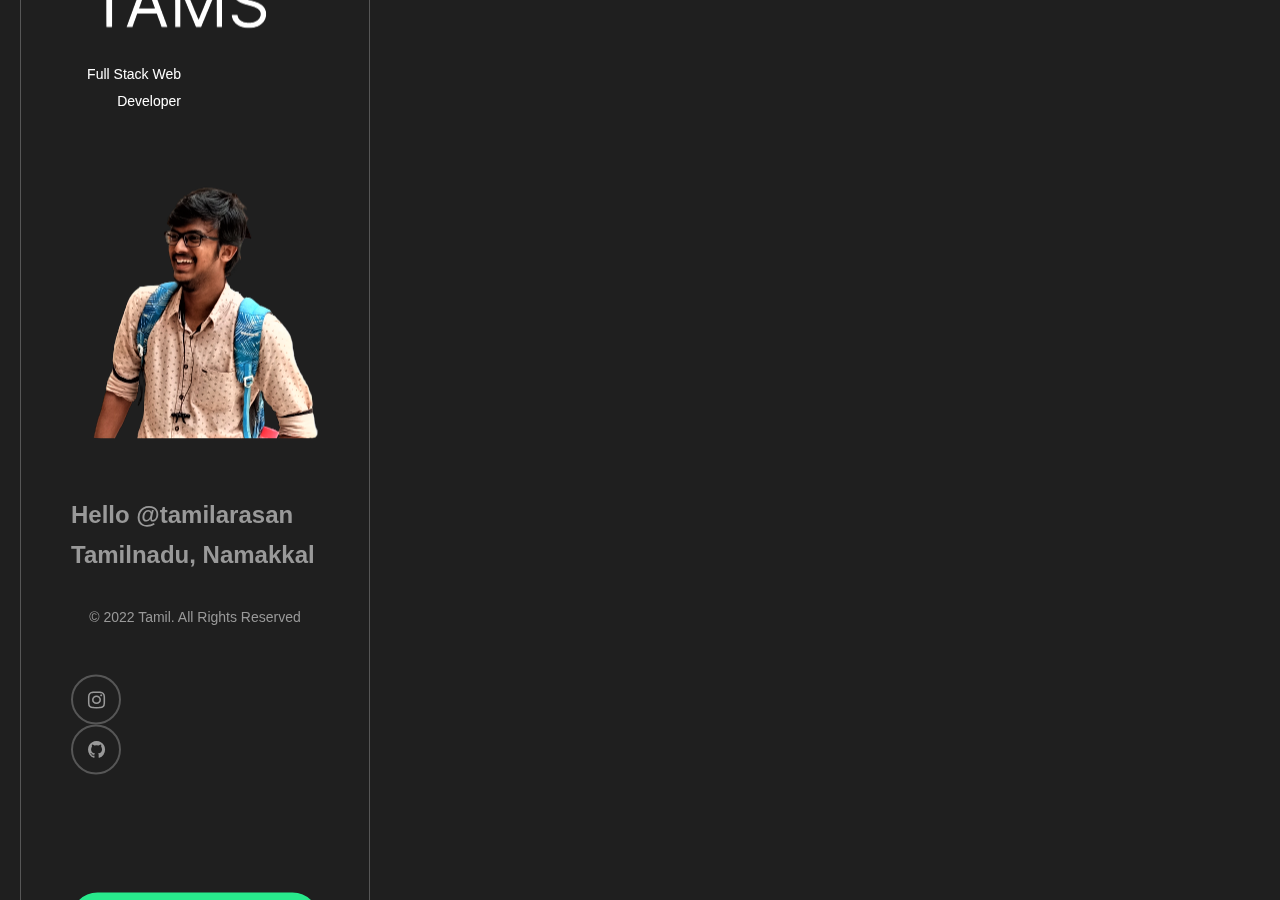
==== Newportfolio_demo1/index.html @ 545ac932 "Creating left-side bar" ====
<!DOCTYPE html>
<html lang="en">
  <head>
    <meta charset="UTF-8" />
    <meta http-equiv="X-UA-Compatible" content="IE=edge" />
    <meta name="viewport" content="width=device-width, initial-scale=1.0" />
    <title>Tamilarasan</title>
    <link rel="stylesheet" href="style.css" />
    <!-- <link rel="stylesheet" href="responsive.css" /> -->
    <script
      src="https://cdn.jsdelivr.net/npm/@popperjs/core@2.11.6/dist/umd/popper.min.js"
      integrity="sha384-oBqDVmMz9ATKxIep9tiCxS/Z9fNfEXiDAYTujMAeBAsjFuCZSmKbSSUnQlmh/jp3"
      crossorigin="anonymous"
    ></script>
    <script
      src="https://cdn.jsdelivr.net/npm/bootstrap@5.3.0-alpha1/dist/js/bootstrap.min.js"
      integrity="sha384-mQ93GR66B00ZXjt0YO5KlohRA5SY2XofN4zfuZxLkoj1gXtW8ANNCe9d5Y3eG5eD"
      crossorigin="anonymous"
    ></script>
    <link
      rel="stylesheet"
      href="https://cdnjs.cloudflare.com/ajax/libs/font-awesome/4.7.0/css/font-awesome.min.css"
    />
  </head>
  <body>
    <div class="left-sidebar">
      <div
        class="sidebar-header d-flex align-items-center justify-content-between"
      >
        <img src="logo.png" alt="Logo" />
        <span class="designation">Full Stack Web Developer</span>
      </div>
      <img src="tamilarasan-noback.png" alt="My image" class="me" />
      <h2>Hello @tamilarasan</h2>
      <h2 class="address">Tamilnadu, Namakkal</h2>
      <p class="copyright">© 2022 Tamil. All Rights Reserved</p>
      <ul
        class="social-profile d-flex align-items-center flex-wrap justify-content-center"
        style="list-style: none"
      >
        <li>
          <a href="#">
            <i class="fa fa-instagram"></i>
          </a>
        </li>
        <li>
          <a href="#">
            <i class="fa fa-github"></i>
          </a>
        </li>
      </ul>
      <a href="#" class="theme-btn">
        <i class="fa fa-envelope">Hire Me!</i>
      </a>
    </div>
    <main class="tamil-main">
      <div>
        <div class="left-sidebar">
          <div
            class="sidebar-header d-flex align-items-center justify-content-between"
          >
            <img src="logo.png" alt="Logo" />
            <span class="designation">Full Stack Web Developer</span>
          </div>
          <img src="tamilarasan-noback.png" alt="My image" class="me" />
          <h2>Hello @tamilarasan</h2>
          <h2 class="address">Tamilnadu, Namakkal</h2>
          <p class="copyright">© 2022 Tamil. All Rights Reserved</p>
          <ul
            class="social-profile d-flex align-items-center flex-wrap justify-content-center"
            style="list-style: none"
          >
            <li>
              <a href="#">
                <i class="fa fa-instagram"></i>
              </a>
            </li>
            <li>
              <a href="#">
                <i class="fa fa-github"></i>
              </a>
            </li>
          </ul>
          <a href="#" class="theme-btn">
            <i class="fa fa-envelope">Hire Me!</i>
          </a>
        </div>
        <section class="hero-section page-section">
          <div class="custom-container">
            <div class="hero-content content-width">
              <div class="section-header"></div>
            </div>
          </div>
        </section>
      </div>
    </main>
  </body>
</html>
---- Newportfolio_demo1/style.css ----
:root {
  --primary_color: #28e98c;
}
*,
*::before,
*::after {
  margin: 0;
  padding: 0;
  box-sizing: border-box;
}

body {
  font-family: inter, sans-serif;
  font-size: 16px;
  scroll-behavior: smooth;
  color: #999;
  background: #1f1f1f;
  line-height: 1.7;
  overflow-x: hidden;
  height: 100vh;
}
ul {
  list-style: none;
  margin: 0;
  padding: 0;
}
a {
  display: block;
  text-decoration: none;
}
.left-sidebar .sidebar-header {
  margin-bottom: 65px;
}
.left-sidebar {
  /* max-width: 485px; */
  max-width: 350px;
  width: 100%;
  border-radius: 30px;
  border: 1px solid #565656;
  position: fixed;
  left: 20px;
  top: 50%;
  transform: translateY(-50%);
  padding: 50px;
  z-index: 10;
}

.sidebar-header {
  max-width: 110px;
  text-align: right;
}
.designation {
  max-width: 110px;
  text-align: right;
  color: #fff;
  font-size: 14px;
  font-weight: 400;
}

.left-sidebar > img.me {
  border-radius: 30px;
  display: block;
  margin-bottom: 56px;
}

.left-sidebar .address {
  margin-bottom: 30px;
}

.left-sidebar .copyright {
  font-size: 14px;
  text-align: center;
  margin-bottom: 45px;
}

.left-sidebar .social-profile {
  gap: 8px;
  margin-bottom: 118px;
}

.left-sidebar .social-profile li a {
  display: block;
  width: 50px;
  height: 50px;
  line-height: 46px;
  text-align: center;
  border: 2px solid #565656;
  border-radius: 50%;
  color: #999;
  font-size: 20px;
  transition: 0.3s;
}
.left-sidebar .social-profile li a:hover {
  color: var(--primary_color);
  border-color: var(--primary_color);
}
.theme-btn {
  background-color: var(--primary_color);
  color: #000;
  display: block;
  text-align: center;
  /* padding: 11px 58px 10px; */
  padding: 12px 30px 10px;
  display: inline-flex;
  flex-direction: row;
  align-items: center;
  border-radius: 30px;
  justify-content: center;
  text-transform: uppercase;
  border: none;
  transition: 0.3s;
  cursor: pointer;
  border: 2px solid var(--primary_color);
}

.theme-btn i {
  font-size: 24px;
  margin-right: 10px;
  display: block;
  margin-bottom: 3px;
  /* display:inline-flex */
}

.theme-btn:hover {
  background: 0 0;
  color: var(--primary_color);
}

.left-sidebar .theme-btn {
  width: 100%;
}

main.tamil-main {
}
.tamil-main .left-sidebar {
  display: none;
}

.hero-section {
  padding: 68px 0;
  position: relative;
  overflow: hidden;
}

.hero-section .hero-content {
  position: relative;
  z-index: 3;
}
---- Newportfolio_demo1/responsive.css ----
@media (max-width: 2000px) {
  .left-sidebar {
    max-width: 400px;
  }
  .left-sidebar .sidebar-header {
    margin-bottom: 30px;
  }
  .left-sidebar .social-profile {
    margin-bottom: 30px;
  }
  .left-sidebar .copyright {
    margin-bottom: 25px;
  }
  .menu {
    top: 50%;
    transform: translateY(-50%);
  }
}
@media (max-width: 1555px) {
  .left-sidebar {
    max-width: 350px;
    padding: 30px;
  }
  .left-sidebar > img.me {
    width: 100%;
    max-width: 250px;
    margin-left: auto;
    margin-right: auto;
    margin-bottom: 46px;
  }
  .left-sidebar .sidebar-header .designation {
    line-height: 1.4;
  }
}
@media (max-width: 1220px) {
  .custom-container {
    max-width: 767px;
  }
  .content-width {
    max-width: 100%;
  }
  .section-header h1 br {
    display: none;
  }
  .left-sidebar {
    position: relative;
    max-width: 767px;
    left: 0;
    margin: auto;
    top: 0;
    transform: translateY(0);
    margin-top: 20px;
    display: none;
  }
  .drake-main .left-sidebar {
    display: block;
  }
  .left-sidebar > img.me {
    width: auto;
  }
  .icon-menu {
    position: fixed;
  }
  .menu {
    display: none !important;
  }
  .responsive-sidebar-menu .sidebar-menu-inner .menu-wrap .menu {
    display: flex !important;
  }
  .resume-area,
  .about-area {
    padding-bottom: 50px;
  }
  .about-area .about-content p {
    max-width: 100%;
  }
  .testimonial-area {
    padding-top: 50px;
  }
  .services-items {
    display: flex;
    gap: 15px;
  }
  .services-items .service-item {
    margin-bottom: 0;
    padding: 30px;
    width: 33.3333%;
  }
  .services-items .service-item h2 {
    font-size: 20px;
    margin-bottom: 10px;
  }
  .services-items .service-item p {
    margin-bottom: 25px;
  }
  .services-items .service-item i {
    font-size: 20px;
    top: 25px;
    right: 20px;
  }
  .pricing-table-items .pricing-table .theme-btn {
    padding: 11px 40px 10px;
  }
}
@media (max-width: 977px) {
  .blog-three-columns-main .blog-content-area .row > .col-md-4 {
    width: 50%;
  }
}
@media (max-width: 787px) {
  .hero-section .hero-content h1 {
    font-size: 58px;
    line-height: 1.3;
  }
  .hero-section .hero-content .facts h1 {
    font-size: 52px;
  }
}
@media (max-width: 767px) {
  .icon-menu {
    right: 30px;
    top: 30px;
  }
  .hero-section .hero-content .go-to-project-btn {
    margin-left: 0;
  }
  .skills-area .skills-content .row .col-md-3 {
    flex: 0 0 auto;
    width: 50%;
  }
  .clients-logos .row .col-md-3 {
    flex: 0 0 auto;
    width: 33.3333%;
    margin-bottom: 54px;
  }
  .pricing-area {
    padding-top: 50px;
  }
  .pricing-table-items .pricing-table {
    margin-bottom: 15px;
    display: block;
    height: auto;
  }
  .pricing-table-items .pricing-table .theme-btn {
    width: 100%;
    padding: 13px 20px;
  }
  .pricing-table-items .pricing-table ul {
    margin-bottom: 50px;
  }
  .contact-area .contact-content h3 {
    margin-bottom: 50px;
  }
  .header-area .custom-container .row .col-sm-6 {
    flex: 0 0 auto;
    width: 50%;
  }
  .header-area .header-right .show-menu-toggle {
    display: flex;
  }
  .header-area .header-right nav {
    position: fixed;
    right: 0;
    max-width: 350px;
    width: 100%;
    height: 100%;
    z-index: 100;
    background: #1f1f1f;
    padding: 60px 40px 40px;
    overflow-x: hidden;
    top: 0;
    margin-right: -300px;
    opacity: 0;
    visibility: hidden;
  }
  .header-area .header-right nav.active {
    opacity: 1;
    margin-right: 0;
    visibility: visible;
  }
  .header-area nav .nav-menu li + li {
    margin-top: 10px;
  }
  .header-area .header-right nav .nav-menu {
    display: block;
  }
  .header-area nav .close-menu {
    display: block;
  }
  .header-area nav .nav-menu li {
    display: flex;
    flex-wrap: wrap;
    align-items: center;
  }
  .header-area nav .nav-menu li a {
    flex: 1;
  }
  .header-area nav .nav-menu li .dropdown {
    position: relative;
    visibility: visible;
    opacity: 1;
    width: 100%;
    display: none;
  }
  .header-area nav .nav-menu li .dropdown li a {
    font-size: 14px;
  }
  .header-area nav .nav-menu li .dropdown li {
    margin: 0;
  }
  .header-area nav .nav-menu li .toggle-sub-dropdown,
  .header-area nav .nav-menu li .toggle-dropdown {
    display: block;
  }
  .header-area nav .nav-menu li .dropdown li .dropdown {
    padding-left: 15px;
    left: 0;
  }
  .header-area nav .nav-menu li.active > .dropdown {
    display: block;
  }
  .global-color .inner .global-color-option h2 {
    margin-bottom: 60px;
  }
  .global-color .inner .global-color-option {
    padding: 100px 50px;
  }
  .global-color .global-color-option .color-boxed {
    margin-bottom: 50px;
    padding-top: 10px;
  }
  .global-color .inner .global-color-option .global-color-option-inner .themes {
    padding-top: 10px;
  }
  .global-color
    .inner
    .global-color-option
    .global-color-option-inner
    .themes
    li {
    margin-right: 40px;
    margin-bottom: 20px;
  }
  .services-items {
    display: grid;
    grid-template-columns: 1fr 1fr;
  }
  .services-items .service-item {
    width: 100%;
  }
  .blog-sidebar {
    margin-top: 50px;
  }
  .blog-three-columns-main .blog-content-area .row > .col-md-4 {
    width: 100%;
  }
  .footer-area {
    padding-bottom: 60px;
  }
  .footer-area .footer-widget-item {
    margin-bottom: 40px;
  }
}
@media (max-width: 584px) {
  .subtitle {
    margin-bottom: 40px;
  }
  .section-header h1 {
    font-size: 38px;
    line-height: 1.4;
  }
  .skills-area,
  .services-area,
  .resume-area,
  .about-area,
  .hero-section {
    padding-bottom: 0;
  }
  .hero-section .hero-content h1 {
    font-size: 50px;
  }
  .hero-section .hero-content .facts h1 {
    font-size: 48px;
    margin-bottom: 25px;
  }
  .hero-section .hero-content .facts p br {
    display: none;
  }
  .hero-section .hero-content .facts {
    gap: 20px;
  }
  .resume-area .resume-content .resume-timeline .item {
    padding-left: 50px;
  }
  .services-items {
    grid-template-columns: 1fr;
  }
  .portfolio-area {
    padding-top: 40px;
  }
  .clients-logos .row .col-md-3 {
    width: 50%;
  }
  .contact-area {
    padding-bottom: 80px;
  }
  .breadcrumb-area .breadcrumb-content h1 {
    font-size: 30px;
    margin-bottom: 15px;
  }
  .comments-area .comments .comments-list .comment-item .comment-body {
    gap: 15px;
  }
  .comments-area
    .comments
    .comments-list
    .comment-item
    .comment-body
    .comment-avatar {
    width: 60px;
    height: 60px;
  }
  .comments-area
    .comments
    .comments-list
    .comment-item
    .comment-body
    .comment-content
    h4 {
    margin-bottom: 15px;
  }
  .comments-area .comments .children {
    padding-left: 40px;
  }
}
@media (max-width: 425px) {
  .comments-area
    .comments
    .comments-list
    .comment-item
    .comment-body
    .comment-content
    h4 {
    flex-direction: column;
    justify-content: flex-start;
    align-items: flex-start;
  }
  .comments-area
    .comments
    .comments-list
    .comment-item
    .comment-body
    .comment-content
    h4
    .date {
    margin-left: 26px;
    margin-top: 10px;
  }
}
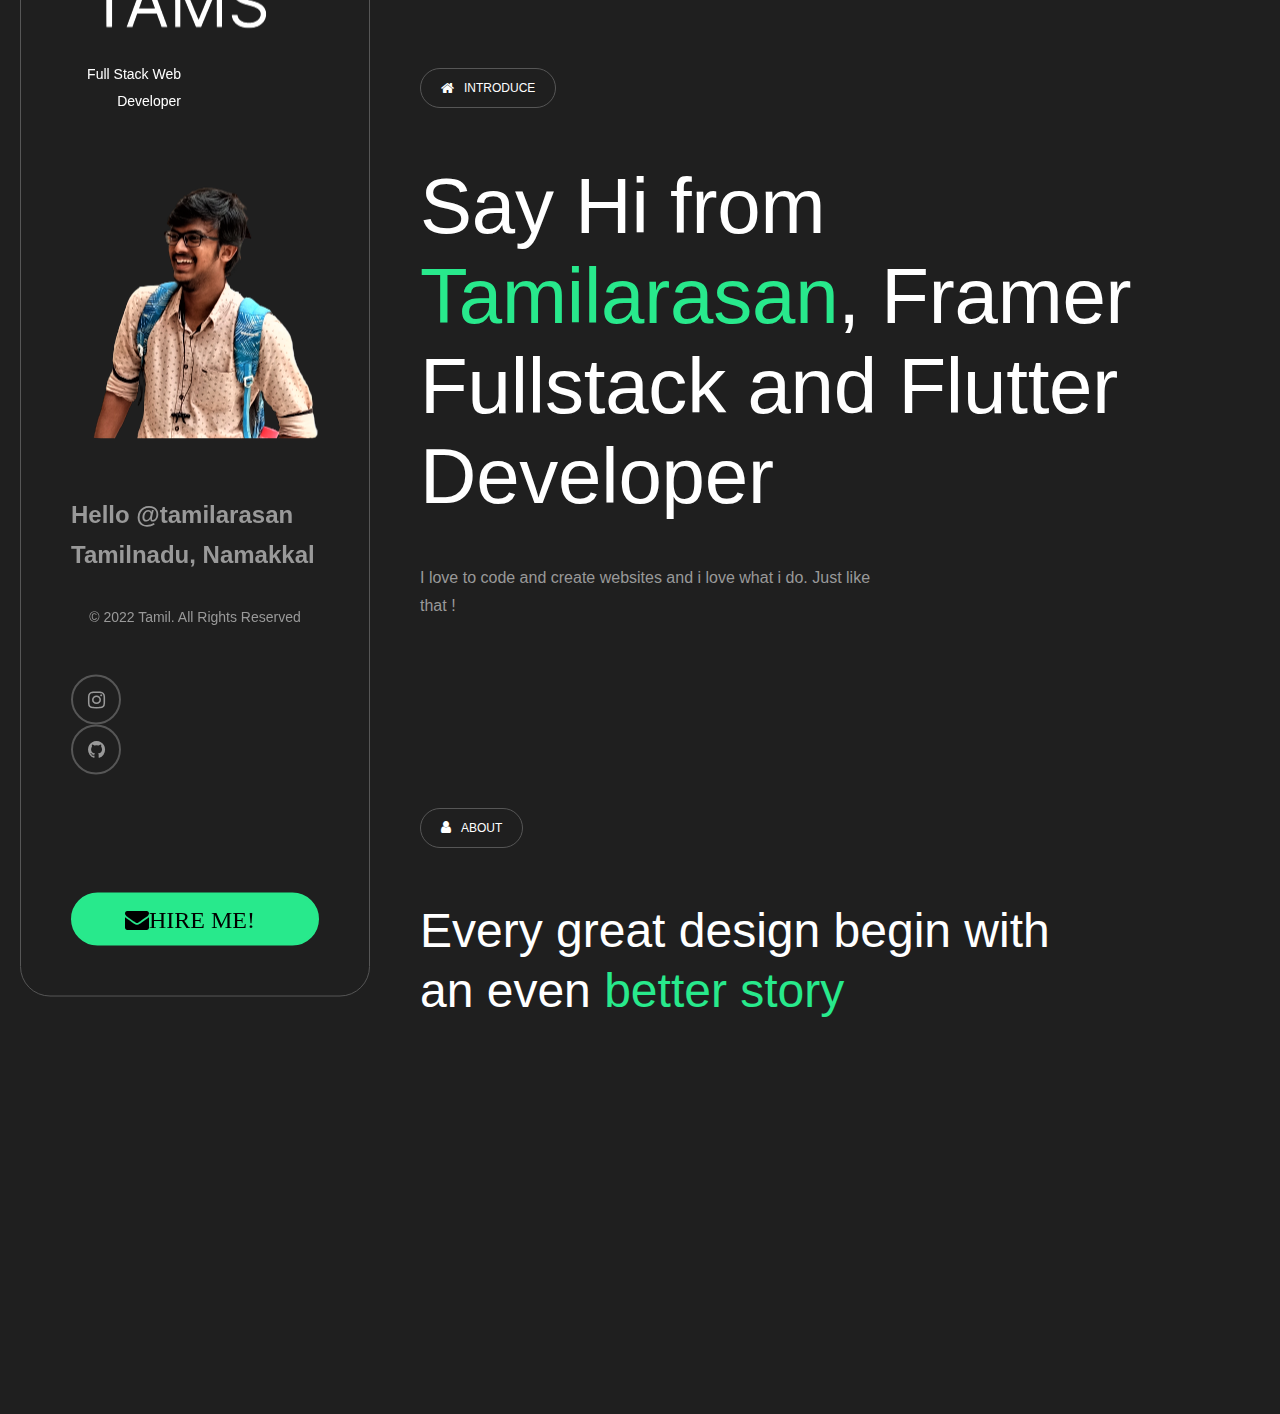
==== commit a7d0111a: "Adding main page content" ====
--- a/Newportfolio_demo1/index.html
+++ b/Newportfolio_demo1/index.html
@@ -88,7 +88,56 @@
         <section class="hero-section page-section">
           <div class="custom-container">
             <div class="hero-content content-width">
-              <div class="section-header"></div>
+              <div class="section-header">
+                <h4
+                  class="subtitle"
+                  style="opacity: 1; transform: translate(0px, 0px)"
+                >
+                  <i class="fa fa-home"> </i> Introduce
+                </h4>
+                <h1 style="opacity: 1; transform: translate(0px, 0px)">
+                  Say Hi from <span>Tamilarasan</span>, Framer Fullstack and
+                  Flutter Developer
+                </h1>
+              </div>
+              <p style="opacity: 1; transform: translate(0px, 0px)">
+                I love to code and create websites and i love what i do. Just
+                like that !
+              </p>
+            </div>
+          </div>
+        </section>
+        <section class="about-area page-section">
+          <div class="custom-container">
+            <div class="about-content content-width">
+              <div class="section-header">
+                <h4
+                  class="subtitle"
+                  style="opacity: 1; transform: translate(0px, 0px)"
+                >
+                  <i class="fa fa-user"> </i> About
+                </h4>
+                <h1 style="opacity: 1; transform: translate(0px, 0px)">
+                  Every great design begin with <br />
+                  an even <span>better story </span>
+                </h1>
+              </div>
+              <div>
+                <p style="opacity: 0; transform: translate(0px, 180px)">
+                  I am Tamilarasan, a seeker of knowledge in the world of
+                  technology. My current pursuit is a B.Tech in Computer Science
+                  and Business Systems, where I have honed my skills as a
+                  full-stack web developer. My passion lies in the development
+                  side of the industry, and I am eager to expand my horizons and
+                  explore the intricacies of this domain further. I have a keen
+                  ability to adapt to new environments and am always seeking to
+                  learn and grow. I possess a particular proficiency in
+                  developing applications using Flutter, and I am committed to
+                  leveraging my skills to build cutting-edge, innovative
+                  solutions that enrich people's lives. Thank you for taking the
+                  time to learn a little about me.
+                </p>
+              </div>
             </div>
           </div>
         </section>
--- a/Newportfolio_demo1/style.css
+++ b/Newportfolio_demo1/style.css
@@ -146,3 +146,86 @@
   position: relative;
   z-index: 3;
 }
+
+.page-section {
+  overflow: hidden;
+}
+
+.custom-container {
+  max-width: 1130px;
+  padding: 0 15px;
+  margin: auto;
+}
+
+.subtitle {
+  font-size: 12px;
+  color: #fff;
+  text-transform: uppercase;
+  font-weight: 300;
+  margin: 0;
+  border: 1px solid #565656;
+  padding: 9px 20px;
+  border-radius: 30px;
+  margin-bottom: 53px;
+  display: inline-flex;
+  align-items: center;
+  transition: 0.3s;
+}
+.subtitle i {
+  margin-bottom: 1px;
+  font-size: 14px;
+  margin-right: 10px;
+}
+.tamil-main .subtitle:hover {
+  background: 0 0;
+  border-color: var(--primary_color);
+}
+.tamil-main h4:hover {
+  background: 0 0;
+  color: var(--primary_color);
+}
+
+.hero-section .hero-content h1 {
+  font-size: 78px;
+  letter-spacing: -0.2px;
+  line-height: 90px;
+  margin-bottom: 43px;
+  color: #fff;
+  font-weight: 300;
+}
+.hero-section .hero-content h1 span {
+  color: var(--primary_color);
+}
+
+.hero-section .hero-content > p {
+  max-width: 480px;
+  margin-bottom: 31px;
+}
+
+.about-area {
+  padding-top: 90px;
+  padding-bottom: 90px;
+}
+
+.content-width {
+  max-width: 770px;
+  width: 100%;
+  margin-left: auto;
+}
+
+.about-area .about-content p {
+  line-height: 30px;
+  max-width: 610px;
+}
+
+.section-header h1 {
+  font-size: 48px;
+  line-height: 60px;
+  color: #fff;
+  font-weight: 300;
+  margin-bottom: 33px;
+}
+
+.section-header h1 span {
+  color: var(--primary_color);
+}
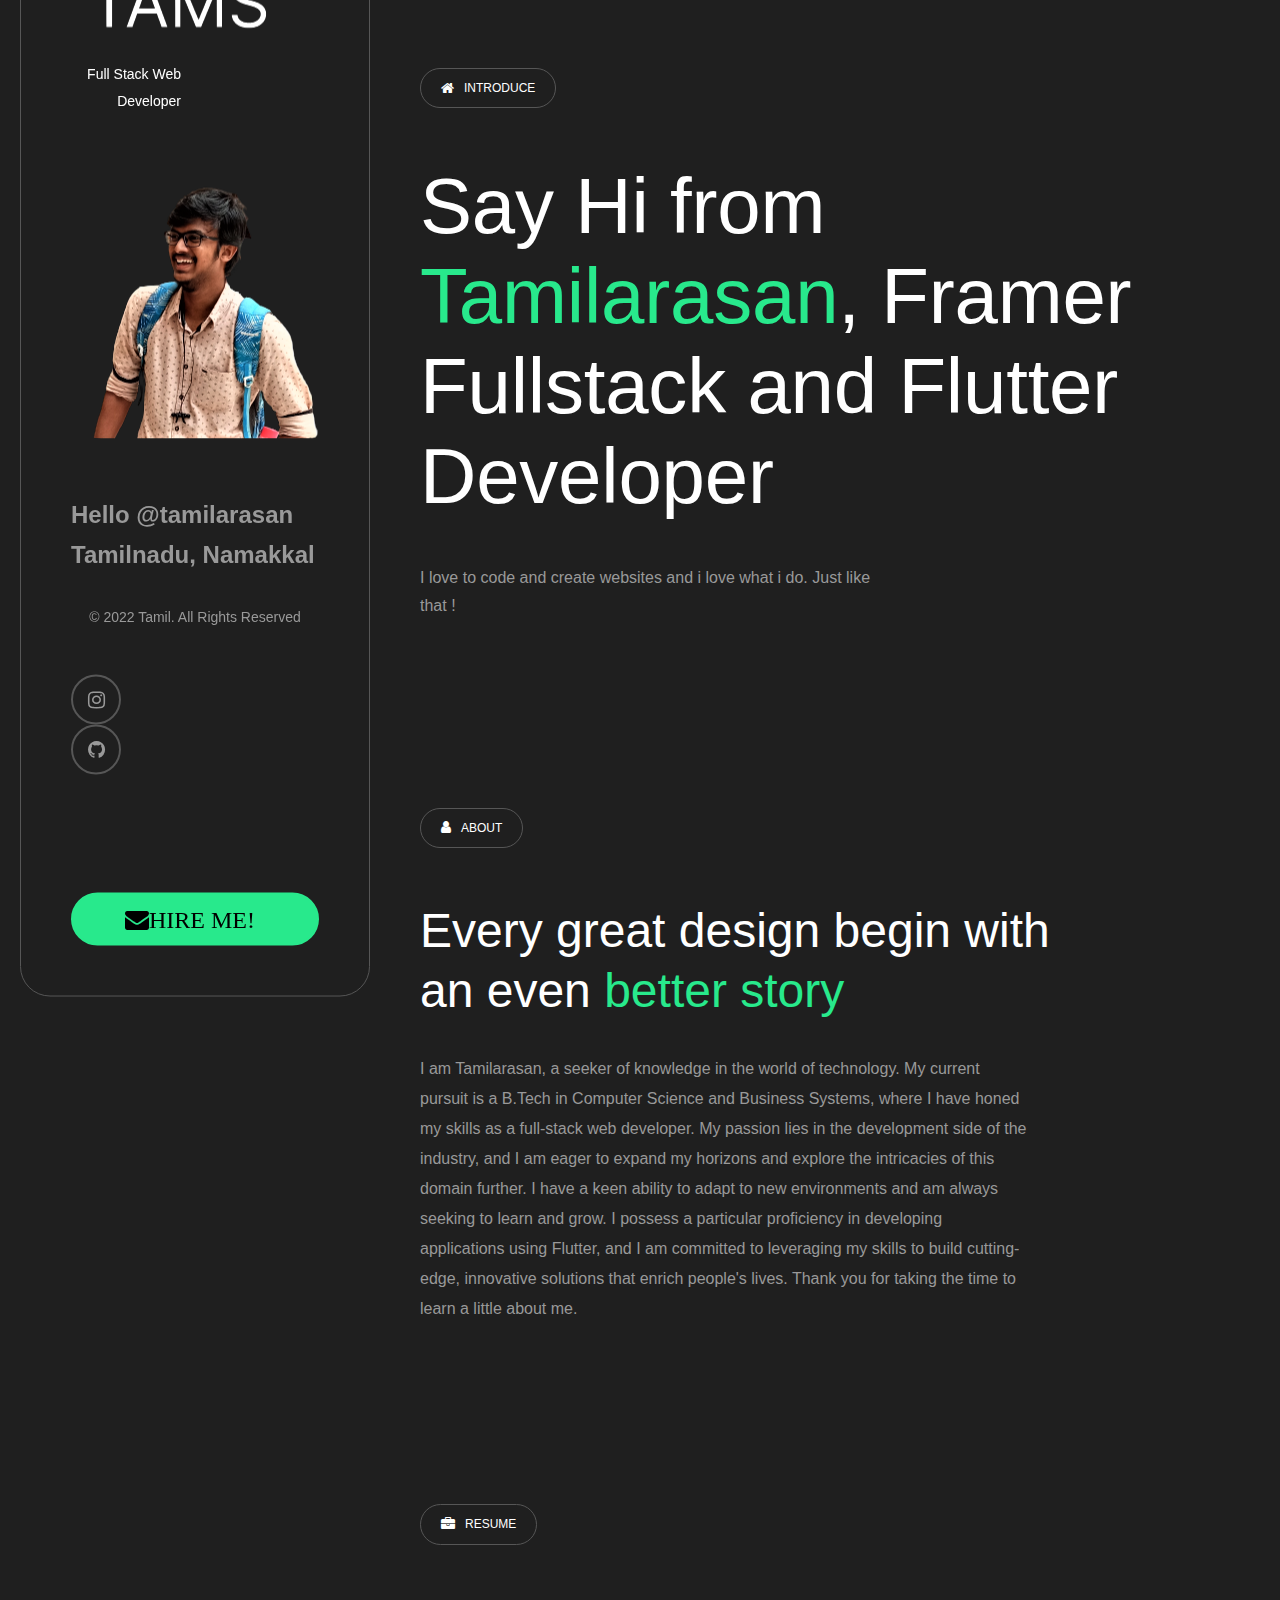
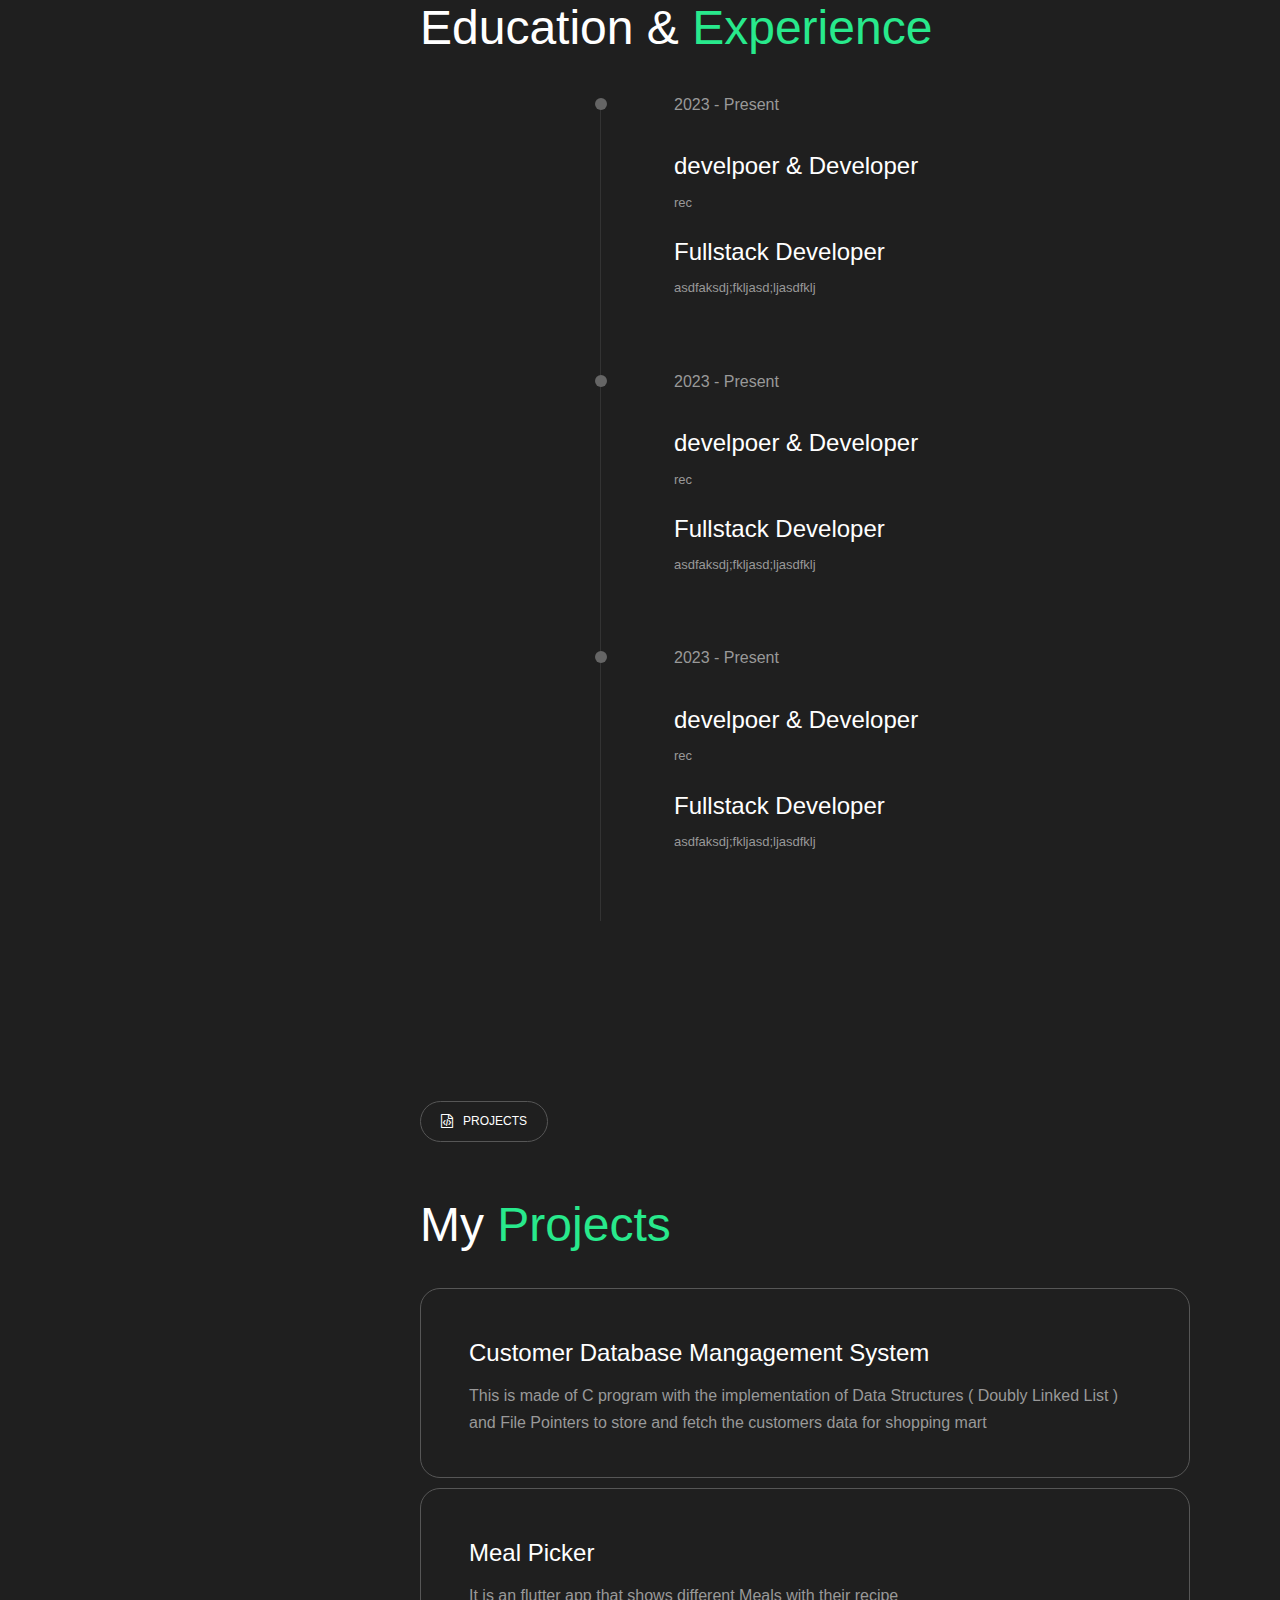
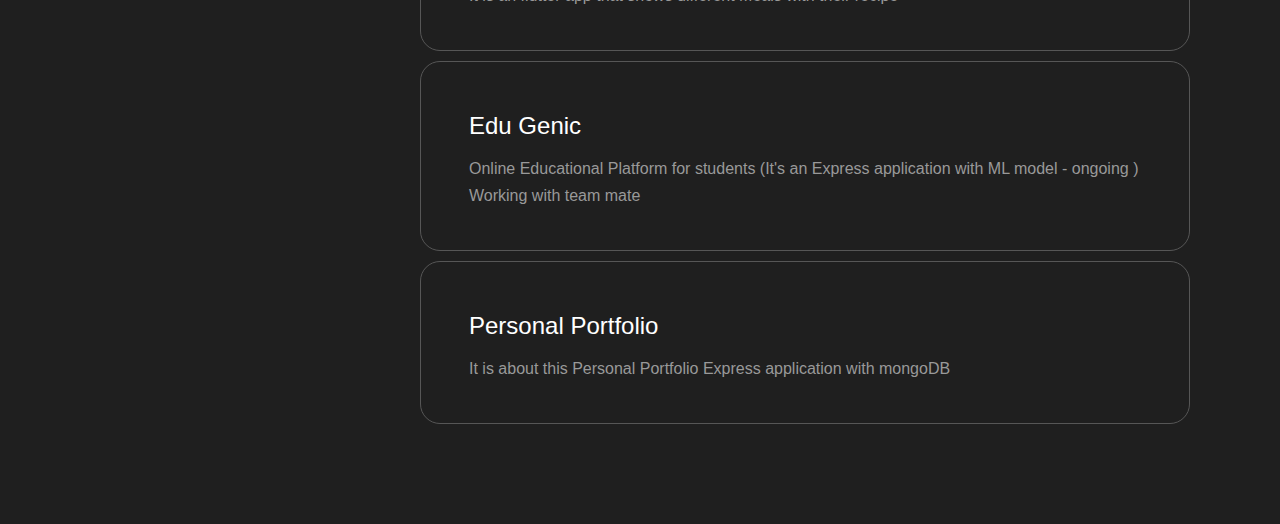
==== commit b2410e08: "adding projects and resume section" ====
--- a/Newportfolio_demo1/index.html
+++ b/Newportfolio_demo1/index.html
@@ -122,8 +122,8 @@
                   an even <span>better story </span>
                 </h1>
               </div>
-              <div>
-                <p style="opacity: 0; transform: translate(0px, 180px)">
+              <div class="about-para">
+                <p style="">
                   I am Tamilarasan, a seeker of knowledge in the world of
                   technology. My current pursuit is a B.Tech in Computer Science
                   and Business Systems, where I have honed my skills as a
@@ -141,6 +141,117 @@
             </div>
           </div>
         </section>
+        <!-- <section class="resume-area page-section">
+          <div class="custom-container">
+            <div class="resume-content content-width"></div>
+          </div>
+        </section> -->
+        <section class="resume-area page-section">
+          <div class="custom-container">
+            <div class="resume-content content-width">
+              <div class="section-header">
+                <h4
+                  class="subtitle"
+                  style="opacity: 1; transform: translate(0px, 0px)"
+                >
+                  <i class="fa fa-briefcase" aria-hidden="true"></i>Resume
+                </h4>
+                <h1 style="opacity: 1; transform: translate(0px, 0px)">
+                  Education &amp; <span>Experience</span>
+                </h1>
+              </div>
+              <div class="resume-timeline">
+                <div
+                  class="item"
+                  style="opacity: 1; transform: translate(180px, 0px)"
+                >
+                  <span class="date">2023 - Present</span>
+                  <h2>develpoer &amp; Developer</h2>
+                  <p>rec</p>
+                  <h2>Fullstack Developer</h2>
+                  <p>asdfaksdj;fkljasd;ljasdfklj</p>
+                </div>
+                <div
+                  class="item"
+                  style="opacity: 1; transform: translate(180px, 0px)"
+                >
+                  <span class="date">2023 - Present</span>
+                  <h2>develpoer &amp; Developer</h2>
+                  <p>rec</p>
+                  <h2>Fullstack Developer</h2>
+                  <p>asdfaksdj;fkljasd;ljasdfklj</p>
+                </div>
+                <div
+                  class="item"
+                  style="opacity: 1; transform: translate(180px, 0px)"
+                >
+                  <span class="date">2023 - Present</span>
+                  <h2>develpoer &amp; Developer</h2>
+                  <p>rec</p>
+                  <h2>Fullstack Developer</h2>
+                  <p>asdfaksdj;fkljasd;ljasdfklj</p>
+                </div>
+                
+            </div>
+         
+              </div>
+            </div>
+          </div>
+        </section>
+        <!-- <section class="project-area page-section">
+          <div class="custom-container">
+            <div class="project-content project-width">
+              <div class="section-header">
+                <h4 class="subtitle" style="opacity: 1; transform: translate(0px, 180px)">
+                    <i class="fas fa-project-diagram"></i>
+                  Projects
+                </h4>
+              </div>
+            </div>
+          </div>
+          
+        </section> -->
+        <section class="project-area page-section">
+          <div class="custom-container">
+            <div class="project-content content-width">
+              <div class="section-header">
+                <h4
+                  class="subtitle"
+                  style="opacity: 1; transform: translate(0px, 0px)"
+                >
+                <i class="fa fa-file-code-o" aria-hidden="true"></i>Projects
+                </h4>
+                <h1 style="opacity: 1; transform: translate(0px, 0px)">
+                  My <span>Projects</span>
+                </h1>
+              </div>
+               <div class="project-items">
+                <div class="project-item " style="opacity: 1; transform: translate(0px, 0px)">
+                  <!-- <i class="fa fa-envelope "style="width:100%;display:flex; float:right"></i> -->
+                  <h2>Customer Database Mangagement System</h2>
+                  <p>This is made of C program with the implementation of Data Structures ( Doubly Linked List ) and File Pointers to store and fetch the customers data for shopping mart</p>
+                </div>
+               
+                <div class="project-item " style="opacity: 1; transform: translate(0px, 0px)">
+                  <!-- <i class="fa fa-envelope "style="width:100%;display:flex; float:right"></i> -->
+                  <h2>Meal Picker</h2>
+                  <p>It is an flutter app that shows different Meals with their recipe</p>
+                </div>
+                <div class="project-item " style="opacity: 1; transform: translate(0px, 0px)">
+                  <!-- <i class="fa fa-envelope "style="width:100%;display:flex; float:right"></i> -->
+                  <h2>Edu Genic</h2>
+                  <p>Online Educational Platform for students (It's an Express application with ML model - ongoing ) Working with team mate</p>
+                </div>
+                <div class="project-item " style="opacity: 1; transform: translate(0px, 0px)">
+                  <!-- <i class="fa fa-envelope "style="width:100%;display:flex; float:right"></i> -->
+                  <h2>Personal Portfolio </h2> 
+                  <p>It is about this Personal Portfolio Express application with mongoDB</p>
+                </div>
+              </div>
+             
+            </div>
+          </div>
+        </section>
       </div>
     </main>
   </body>
--- a/Newportfolio_demo1/style.css
+++ b/Newportfolio_demo1/style.css
@@ -213,7 +213,7 @@
   margin-left: auto;
 }
 
-.about-area .about-content p {
+.about-area .about-content .about-para p {
   line-height: 30px;
   max-width: 610px;
 }
@@ -229,3 +229,117 @@
 .section-header h1 span {
   color: var(--primary_color);
 }
+
+.resume-area {
+  padding-top: 90px;
+  padding-bottom: 90px;
+  transition: 0.3s;
+}
+
+.resume-area h4:hover {
+  background: 0 0;
+  color: var(--primary_color);
+}
+
+.resume-area .resume-content .resume-timeline .item {
+  position: relative;
+  padding-left: 74px;
+  padding-bottom: 68px;
+}
+/*  */
+
+.resume-area .resume-content .resume-timeline .item:last-child::after {
+  height: calc(100% - 10px);
+}
+.resume-area .resume-content .resume-timeline .item::after {
+  content: "";
+  background: #333;
+  width: 1px;
+  height: 100%;
+  position: absolute;
+  left: 0;
+  top: 10px;
+
+  z-index: -1;
+}
+.resume-area .resume-content .resume-timeline .item:hover::after {
+  background: var(--primary_color);
+}
+.resume-area .resume-content .resume-timeline .item::before {
+  content: "";
+  position: absolute;
+  width: 12px;
+  height: 12px;
+  background: #656565;
+  margin-left: 1px;
+  border-radius: 50%;
+  left: -6px;
+  top: 7px;
+  transition: 0.3s;
+}
+
+.resume-area .resume-content .resume-timeline .item .date {
+  display: block;
+  margin-bottom: 28px;
+  transition: 0.3s;
+}
+.resume-area .resume-content .resume-timeline .item h2 {
+  font-size: 24px;
+  font-weight: 300;
+  margin-bottom: 5px;
+  color: #fff;
+}
+.resume-area .resume-content .resume-timeline .item h2 a {
+  color: #fff;
+  display: block;
+}
+.resume-area .resume-content .resume-timeline .item p {
+  font-size: 13px;
+  color: #999;
+  margin-bottom: 18px;
+}
+.resume-area .resume-content .resume-timeline .item p:last-child {
+  margin-bottom: 0;
+}
+.resume-area .resume-content .resume-timeline .item:hover::before {
+  background: var(--primary_color);
+}
+.resume-area .resume-content .resume-timeline .item:hover .date {
+  color: var(--primary_color);
+}
+
+.project-area {
+  padding-top: 90px;
+  padding-bottom: 90px;
+  transition: 0.3s;
+}
+
+.project-area h4:hover {
+  background: 0 0;
+  color: var(--primary_color);
+}
+
+.project-items .project-item {
+  border: 1px solid #565656;
+  border-radius: 20px;
+  transition: 0.3s;
+  position: relative;
+  padding: 44px 48px 41px;
+  margin-bottom: 10px;
+}
+
+.project-items .project-item:last {
+  margin-bottom: 0;
+}
+
+.project-items .project-item h2 {
+  font-size: 24px;
+  font-weight: 300;
+  margin-bottom: 8px;
+  color: #fff;
+}
+
+.project-item:hover {
+  border-color: var(--primary_color);
+  background: #690e0e;
+}
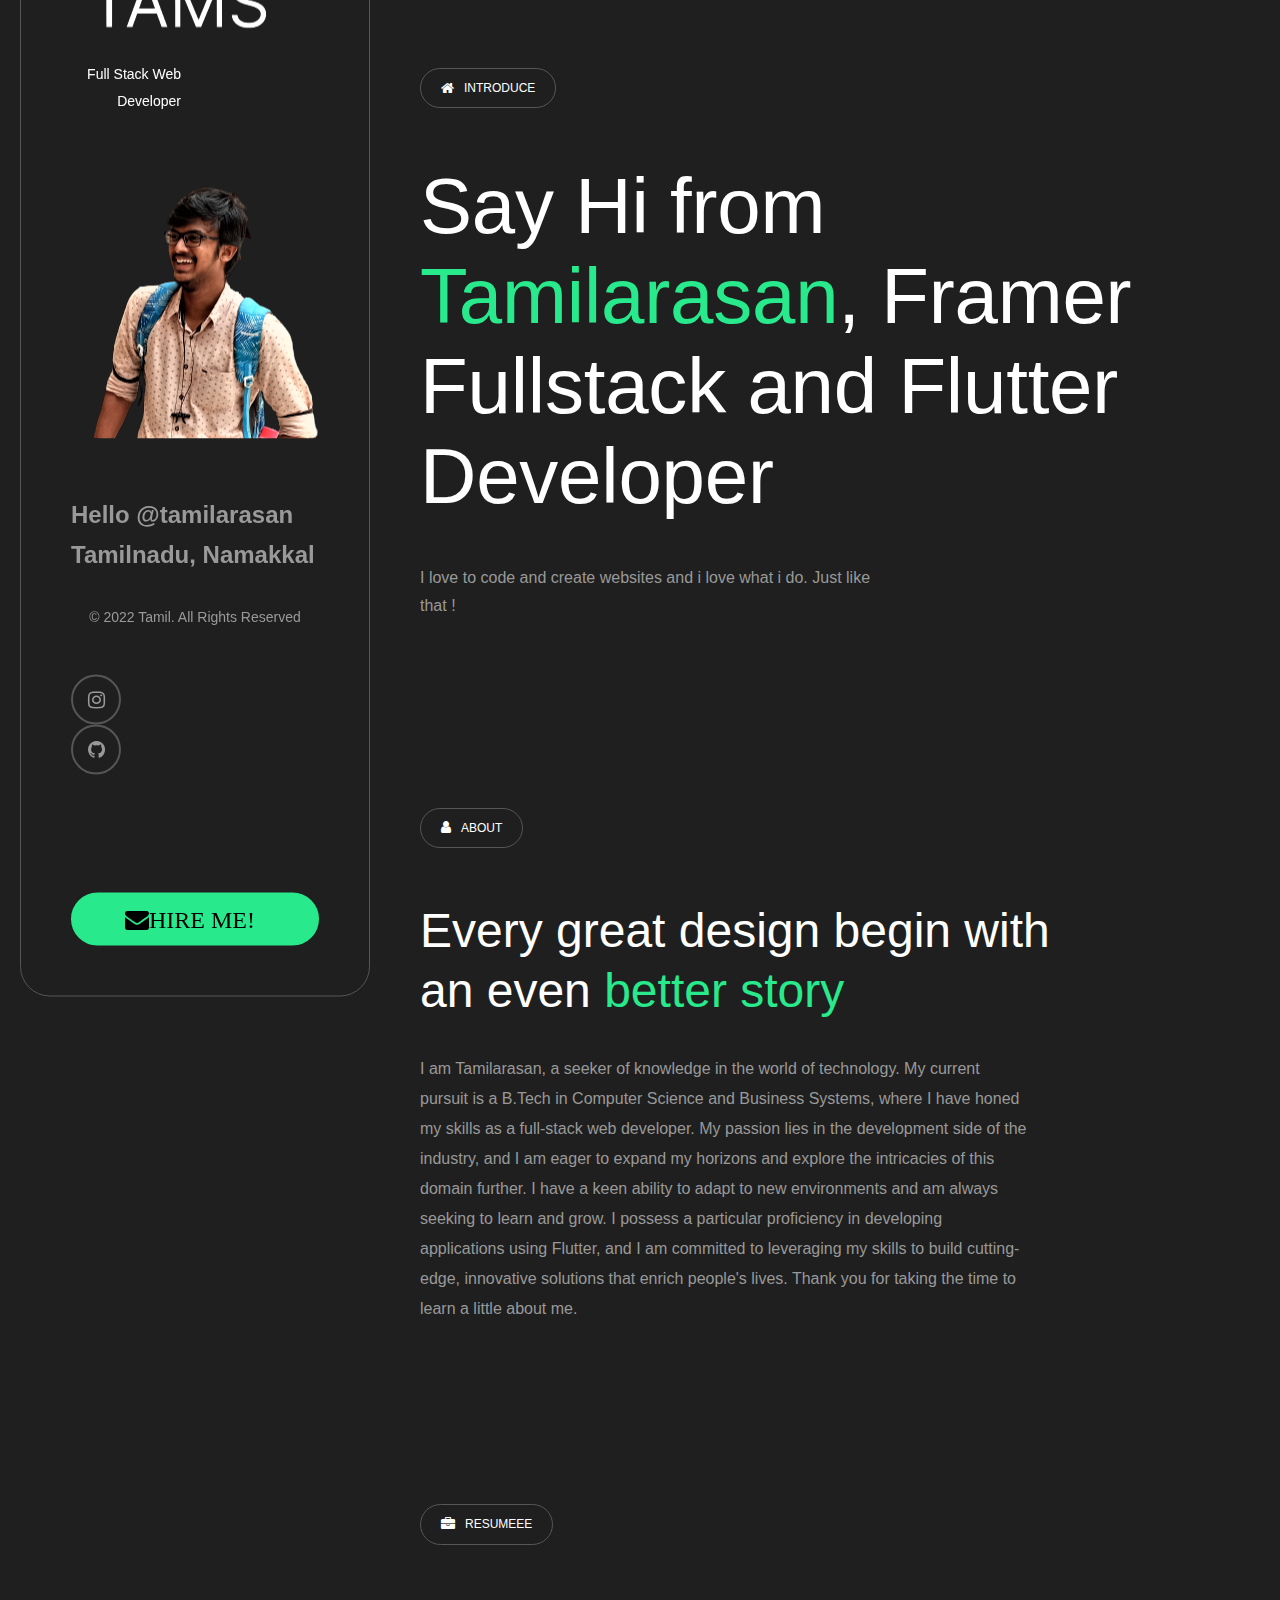
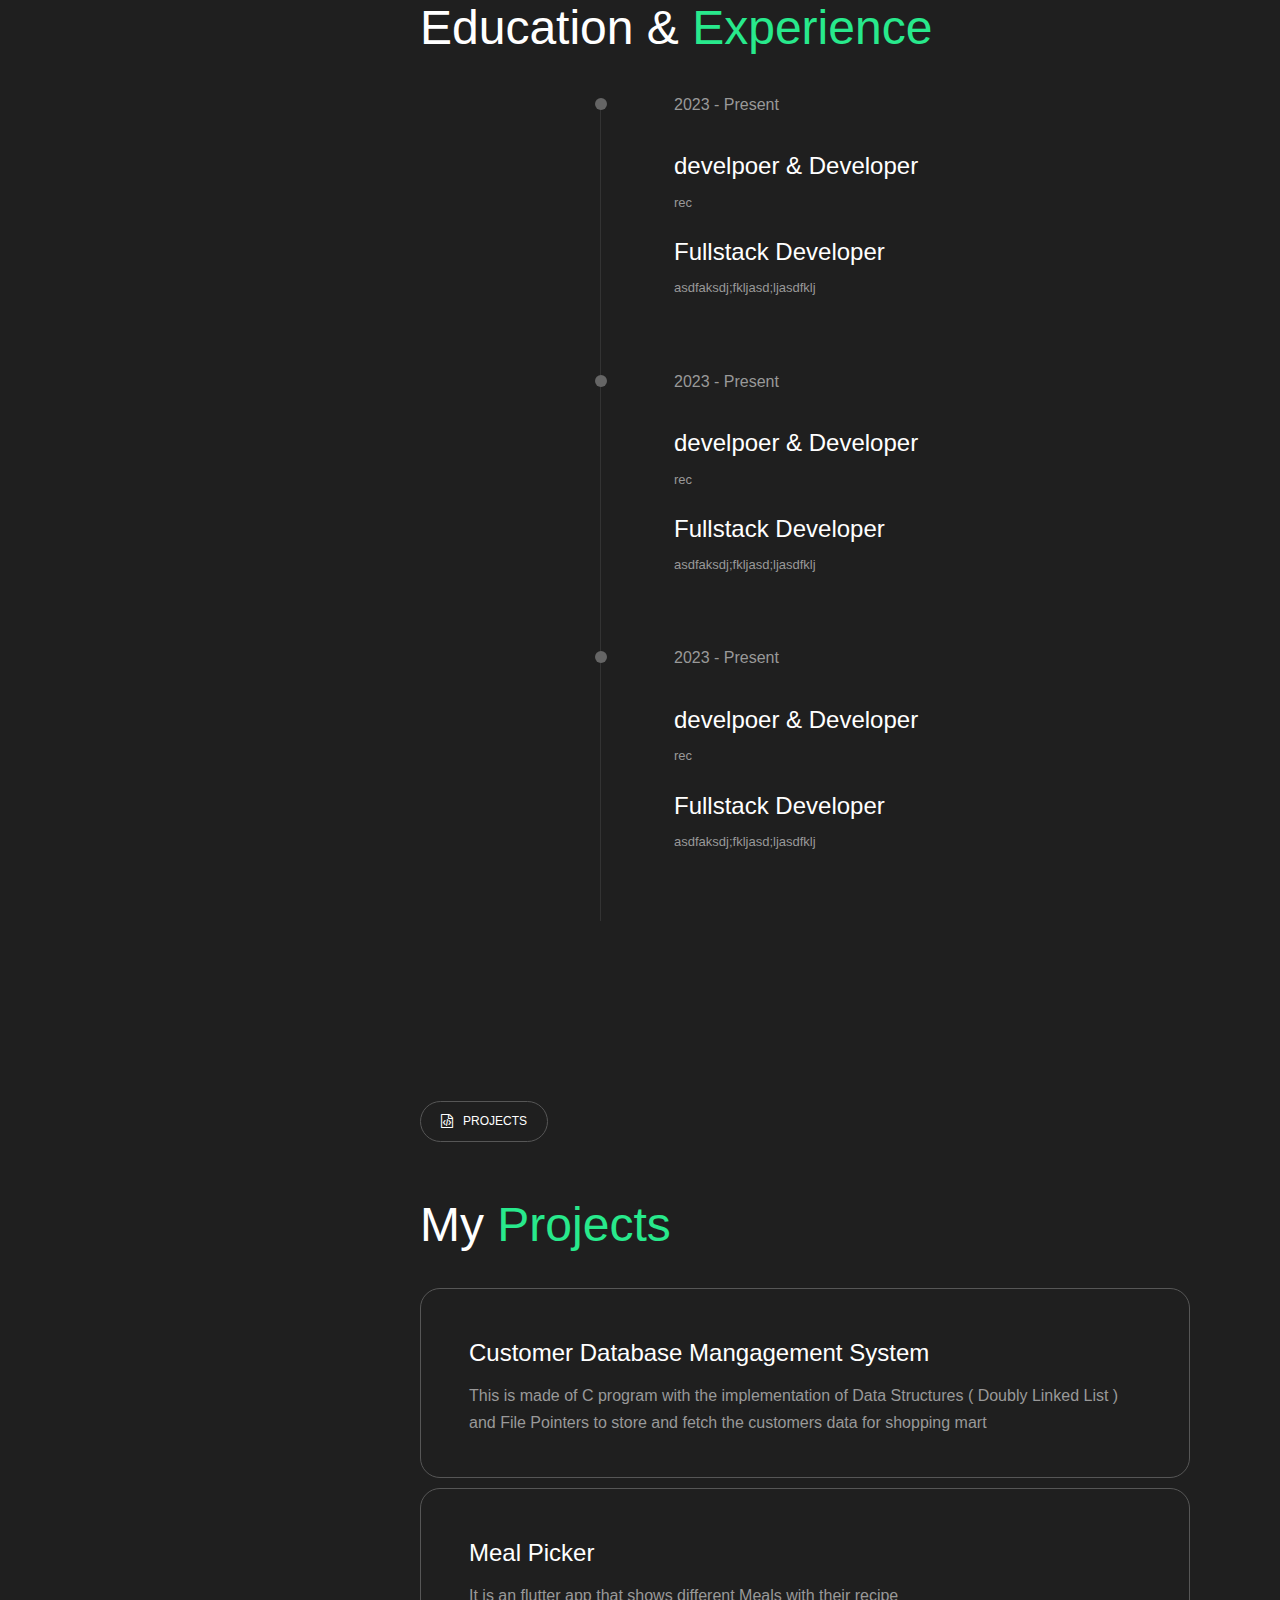
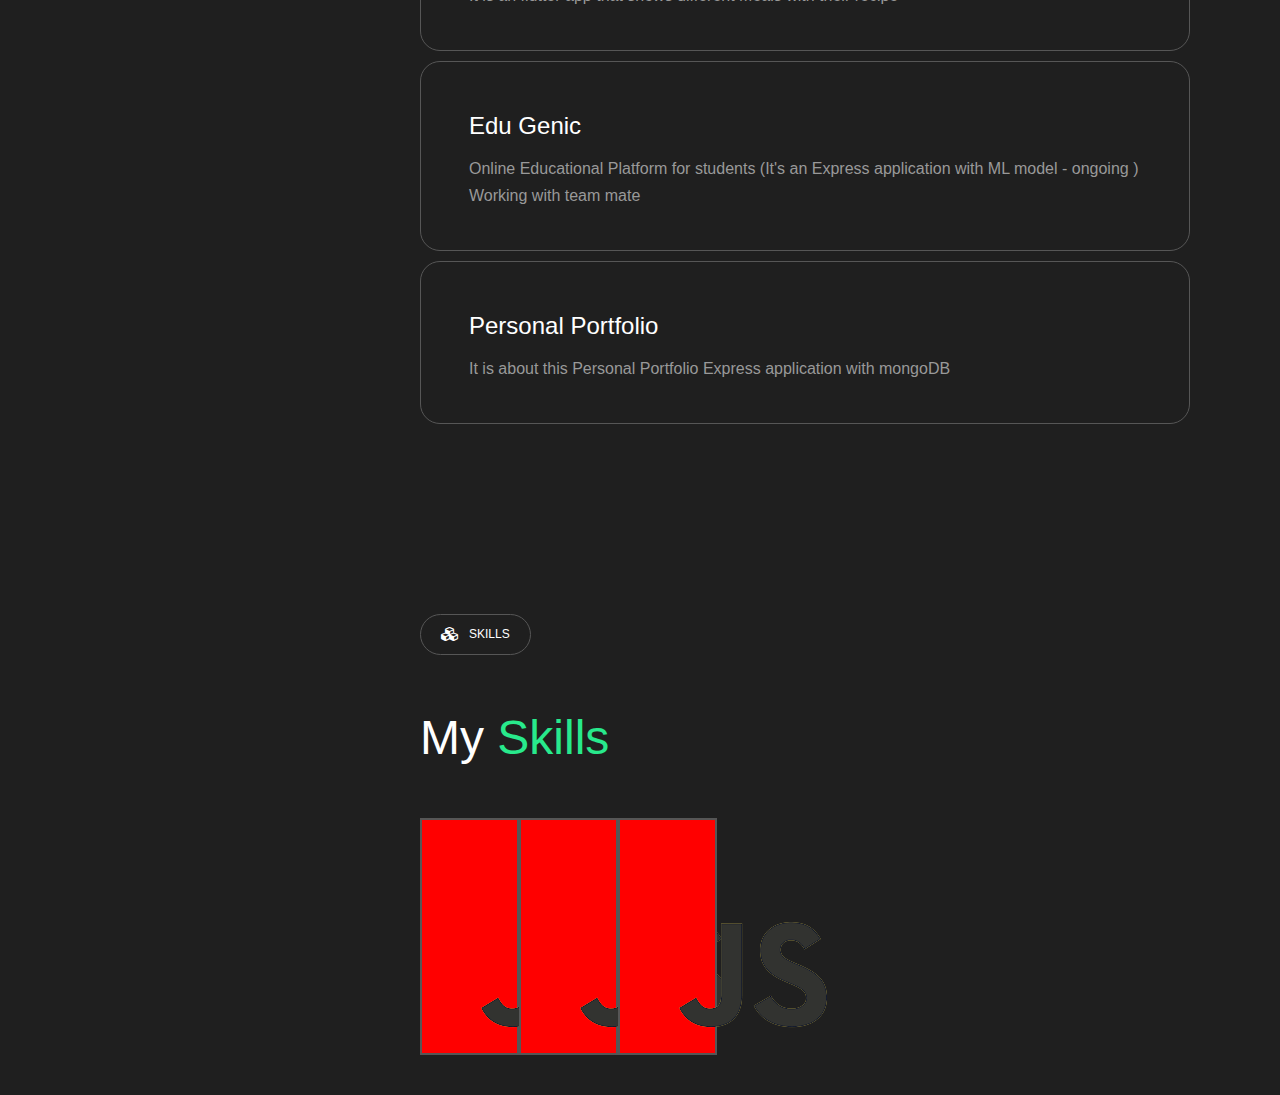
==== commit 104cac74: "added projects and skills section" ====
--- a/Newportfolio_demo1/index.html
+++ b/Newportfolio_demo1/index.html
@@ -154,7 +154,7 @@
                   class="subtitle"
                   style="opacity: 1; transform: translate(0px, 0px)"
                 >
-                  <i class="fa fa-briefcase" aria-hidden="true"></i>Resume
+                  <i class="fa fa-briefcase" aria-hidden="true"></i>Resumeee
                 </h4>
                 <h1 style="opacity: 1; transform: translate(0px, 0px)">
                   Education &amp; <span>Experience</span>
@@ -191,9 +191,9 @@
                   <h2>Fullstack Developer</h2>
                   <p>asdfaksdj;fkljasd;ljasdfklj</p>
                 </div>
-                
-            </div>
-         
+
+            </div>
+
               </div>
             </div>
           </div>
@@ -209,7 +209,7 @@
               </div>
             </div>
           </div>
-          
+
         </section> -->
         <section class="project-area page-section">
           <div class="custom-container">
@@ -231,7 +231,7 @@
                   <h2>Customer Database Mangagement System</h2>
                   <p>This is made of C program with the implementation of Data Structures ( Doubly Linked List ) and File Pointers to store and fetch the customers data for shopping mart</p>
                 </div>
-               
+
                 <div class="project-item " style="opacity: 1; transform: translate(0px, 0px)">
                   <!-- <i class="fa fa-envelope "style="width:100%;display:flex; float:right"></i> -->
                   <h2>Meal Picker</h2>
@@ -244,11 +244,62 @@
                 </div>
                 <div class="project-item " style="opacity: 1; transform: translate(0px, 0px)">
                   <!-- <i class="fa fa-envelope "style="width:100%;display:flex; float:right"></i> -->
-                  <h2>Personal Portfolio </h2> 
+                  <h2>Personal Portfolio </h2>
                   <p>It is about this Personal Portfolio Express application with mongoDB</p>
                 </div>
               </div>
-             
+            </div>
+          </div>
+        </section>
+        <section class="skills-area page-section">
+          <div class="custom-container">
+            <div class="skills-content content-width">
+              <div class="section-header">
+                <h4 class="subtitle"  style="opacity: 1; transform: translate(0px, 0px)">
+                  <i class="fa fa-cubes"></i> Skills
+                </h4>
+                <h1  style="opacity: 1; transform: translate(0px, 0px)">My <span>Skills</span></h1>
+
+              </div>
+              <div class="row skills text-center">
+                <div class="row "  style="opacity: 1; transform: translate(0px, 0px)">
+                  <div class=" d-flex flex-wrap align-content-around">
+                    <div class="skill">
+                      <div class="skill-inner">
+                        <img
+                          src="logos/js.png"
+                          alt="Figma"
+                        />
+                      </div>
+                      <div class="skill-inner">
+                        <img
+                          src="logos/js.png"
+                          alt="Figma"
+                        />
+                      </div> <div class="skill-inner">
+                        <img
+                          src="logos/js.png"
+                          alt="Figma"
+                        />
+                      </div>
+
+                    </div>
+
+                    <!-- <div class="row">
+                      <div class="column">
+                        <img src="logos/bootstrap.png" alt="Snow" style="width:100%">
+                      </div>
+                      <div class="column">
+                        <img src="logos/dart.png" alt="Forest" style="width:100%">
+                      </div>
+                      <div class="column">
+                        <img src="logos/css.png" alt="Mountains" style="width:100%">
+                      </div>
+
+                    </div> -->
+                  </div>
+                </div>
+              </div>
             </div>
           </div>
         </section>
@@ -256,3 +307,5 @@
     </main>
   </body>
 </html>
+
+
--- a/Newportfolio_demo1/style.css
+++ b/Newportfolio_demo1/style.css
@@ -343,3 +343,55 @@
   border-color: var(--primary_color);
   background: #690e0e;
 }
+
+.skills-area {
+  padding-top: 90px;
+  padding-bottom: 40px;
+}
+.skills .skill {
+  margin-bottom: 50px;
+}
+
+.skill {
+  width: 300px;
+  height: 100%;
+}
+
+.skills .skill .skill-inner {
+  /* border: 2px solid #565656;
+  border-radius: 85px;
+  margin-bottom: 20px;
+  transition: 0.3s;
+  float: left; */
+  border: 2px solid #565656;
+  background-color: red;
+  width: 33%;
+  transition: 0.3s;
+  float: left;
+}
+
+.column {
+  /* float: left;
+  width: 33.33%;
+  padding: 5px; */
+  border: 2px solid #565656;
+  background-color: red;
+  width: 33%;
+  transition: 0.3s;
+  float: left;
+}
+
+/* Clearfix (clear floats) */
+.row::after {
+  content: "";
+  clear: both;
+  display: table;
+}
+
+.skills .skill .row .column {
+  border: 2px solid #565656;
+  background-color: red;
+  border-radius: 85px;
+  margin-bottom: 20px;
+  transition: 0.3s;
+}
